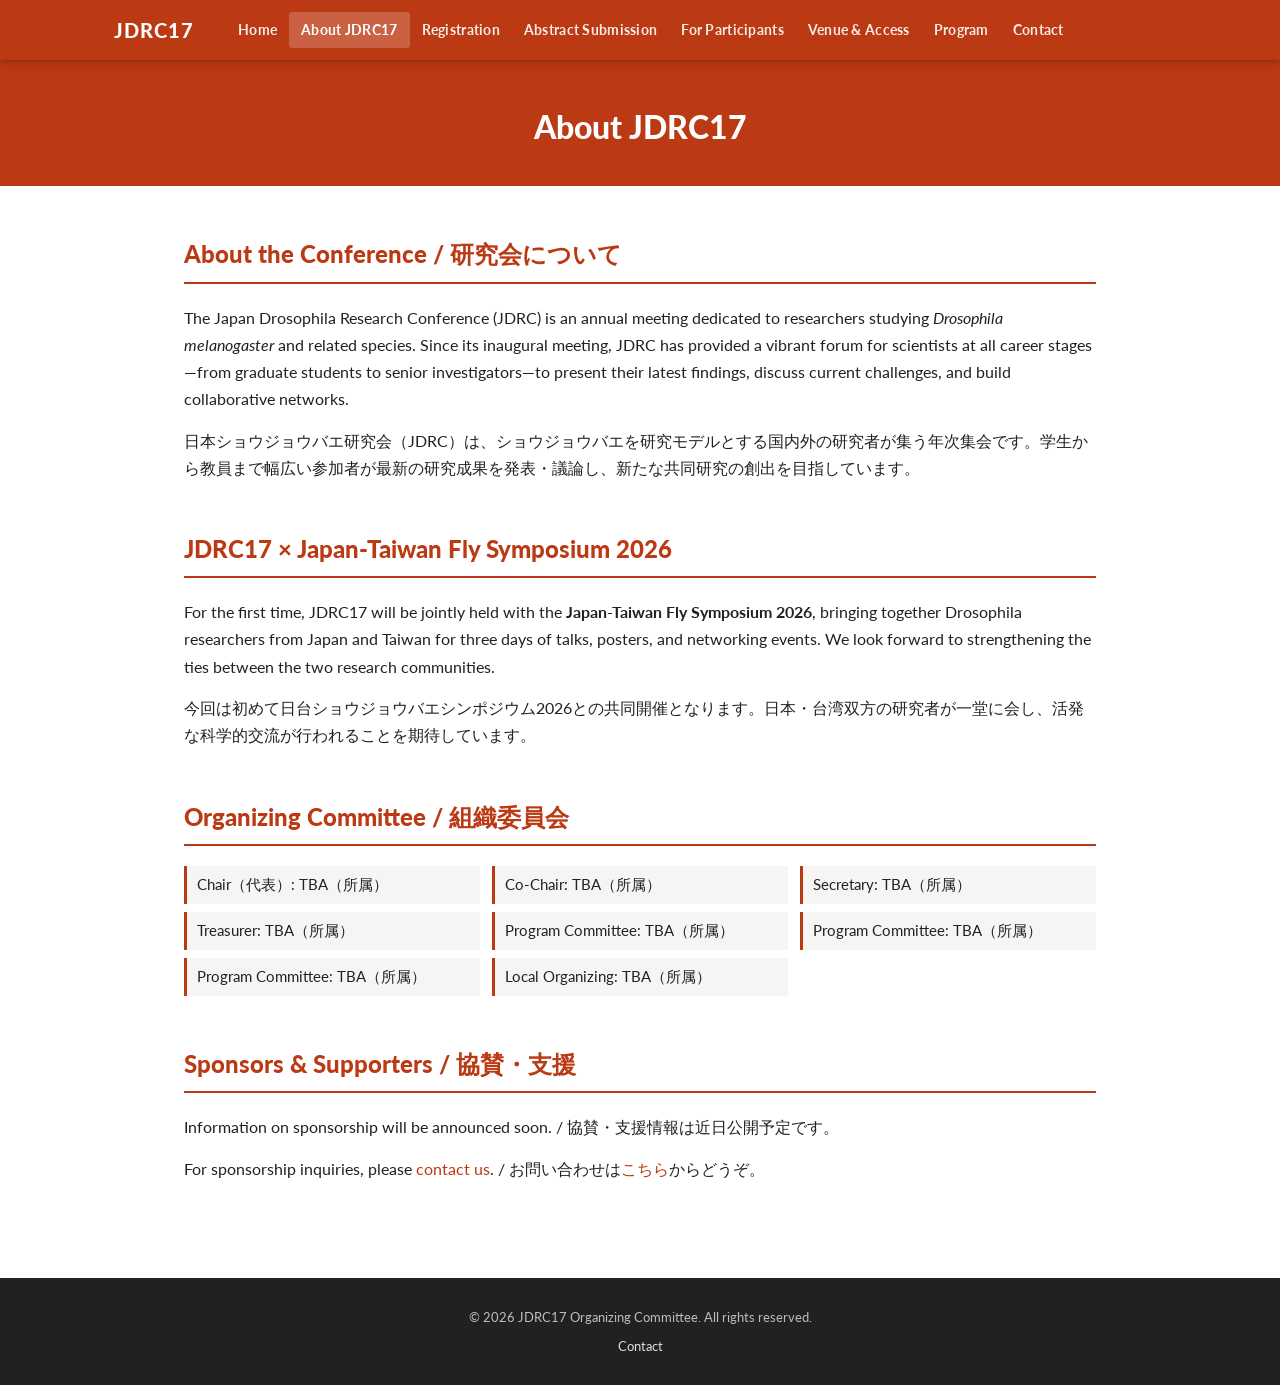
==== about.html @ d79b8429 "feat: web siteの初期構成を追加" ====
<!DOCTYPE html>
<html lang="ja">
<head>
  <meta charset="UTF-8">
  <meta name="viewport" content="width=device-width, initial-scale=1.0">
  <title>About JDRC17 – 第17回 日本ショウジョウバエ研究会</title>
  <link rel="stylesheet" href="style.css">
</head>
<body>

<nav>
  <div class="nav-inner">
    <span class="nav-logo">JDRC17</span>
    <ul class="nav-links" id="navLinks">
      <li><a href="index.html">Home</a></li>
      <li><a href="about.html" class="active">About JDRC17</a></li>
      <li><a href="registration.html">Registration</a></li>
      <li><a href="abstract.html">Abstract Submission</a></li>
      <li><a href="participants.html">For Participants</a></li>
      <li><a href="venue.html">Venue &amp; Access</a></li>
      <li><a href="program.html">Program</a></li>
      <li><a href="contact.html">Contact</a></li>
    </ul>
    <div class="nav-toggle" id="navToggle" aria-label="メニュー">
      <span></span><span></span><span></span>
    </div>
  </div>
</nav>

<div class="page-hero">
  <h1>About JDRC17</h1>
</div>

<main class="container">

  <section class="section-block">
    <h2 class="section-title">About the Conference / 研究会について</h2>
    <p>
      The Japan Drosophila Research Conference (JDRC) is an annual meeting dedicated to researchers studying <em>Drosophila melanogaster</em> and related species.
      Since its inaugural meeting, JDRC has provided a vibrant forum for scientists at all career stages—from graduate students to senior investigators—to present their latest findings, discuss current challenges, and build collaborative networks.
    </p>
    <p>
      日本ショウジョウバエ研究会（JDRC）は、ショウジョウバエを研究モデルとする国内外の研究者が集う年次集会です。学生から教員まで幅広い参加者が最新の研究成果を発表・議論し、新たな共同研究の創出を目指しています。
    </p>
  </section>

  <section class="section-block">
    <h2 class="section-title">JDRC17 × Japan-Taiwan Fly Symposium 2026</h2>
    <p>
      For the first time, JDRC17 will be jointly held with the <strong>Japan-Taiwan Fly Symposium 2026</strong>, bringing together Drosophila researchers from Japan and Taiwan for three days of talks, posters, and networking events.
      We look forward to strengthening the ties between the two research communities.
    </p>
    <p>
      今回は初めて日台ショウジョウバエシンポジウム2026との共同開催となります。日本・台湾双方の研究者が一堂に会し、活発な科学的交流が行われることを期待しています。
    </p>
  </section>

  <section class="section-block">
    <h2 class="section-title">Organizing Committee / 組織委員会</h2>
    <ul class="organizers-list">
      <li>Chair（代表）: TBA（所属）</li>
      <li>Co-Chair: TBA（所属）</li>
      <li>Secretary: TBA（所属）</li>
      <li>Treasurer: TBA（所属）</li>
      <li>Program Committee: TBA（所属）</li>
      <li>Program Committee: TBA（所属）</li>
      <li>Program Committee: TBA（所属）</li>
      <li>Local Organizing: TBA（所属）</li>
    </ul>
  </section>

  <section class="section-block">
    <h2 class="section-title">Sponsors &amp; Supporters / 協賛・支援</h2>
    <p>Information on sponsorship will be announced soon. / 協賛・支援情報は近日公開予定です。</p>
    <p>For sponsorship inquiries, please <a href="contact.html">contact us</a>. / お問い合わせは<a href="contact.html">こちら</a>からどうぞ。</p>
  </section>

</main>

<footer>
  <p>&copy; 2026 JDRC17 Organizing Committee. All rights reserved.</p>
  <p style="margin-top:.4rem;"><a href="contact.html">Contact</a></p>
</footer>

<script>
  document.getElementById('navToggle').addEventListener('click', function() {
    document.getElementById('navLinks').classList.toggle('open');
  });
</script>
</body>
</html>
---- style.css ----
/* ===== Base ===== */
@import url('https://fonts.googleapis.com/css2?family=Lato:wght@300;400;700;900&display=swap');

*, *::before, *::after { box-sizing: border-box; margin: 0; padding: 0; }

:root {
  --primary: #BB3913;
  --primary-dark: #8e2a0e;
  --text: #212121;
  --text-light: #555;
  --bg: #fff;
  --bg-light: #f7f5f4;
  --border: #e0d8d5;
  --nav-height: 60px;
}

html { scroll-behavior: smooth; }

body {
  font-family: 'Lato', sans-serif;
  color: var(--text);
  background: var(--bg);
  line-height: 1.7;
}

a { color: var(--primary); text-decoration: none; }
a:hover { text-decoration: underline; }

/* ===== Navigation ===== */
nav {
  position: sticky;
  top: 0;
  z-index: 100;
  background: var(--primary);
  height: var(--nav-height);
  display: flex;
  align-items: center;
  box-shadow: 0 2px 8px rgba(0,0,0,.25);
}

.nav-inner {
  max-width: 1100px;
  width: 100%;
  margin: 0 auto;
  padding: 0 1.5rem;
  display: flex;
  align-items: center;
  gap: 0;
}

.nav-logo {
  font-weight: 900;
  font-size: 1.25rem;
  color: #fff;
  letter-spacing: .05em;
  white-space: nowrap;
  margin-right: 2rem;
}

.nav-links {
  display: flex;
  list-style: none;
  gap: 0;
  flex-wrap: wrap;
}

.nav-links a {
  display: block;
  color: rgba(255,255,255,.9);
  padding: .4rem .75rem;
  font-size: .88rem;
  font-weight: 700;
  letter-spacing: .02em;
  transition: background .15s;
  border-radius: 3px;
}

.nav-links a:hover,
.nav-links a.active {
  background: rgba(255,255,255,.2);
  color: #fff;
  text-decoration: none;
}

/* hamburger */
.nav-toggle {
  display: none;
  flex-direction: column;
  gap: 5px;
  cursor: pointer;
  margin-left: auto;
  padding: .5rem;
}
.nav-toggle span {
  display: block;
  width: 24px;
  height: 2px;
  background: #fff;
  transition: .3s;
}

/* ===== Hero ===== */
.hero {
  background: linear-gradient(135deg, #f4ece8 0%, #fff 60%);
  border-bottom: 3px solid var(--primary);
  padding: 4rem 1.5rem 3.5rem;
  text-align: center;
}

.hero-badge {
  display: inline-block;
  background: var(--primary);
  color: #fff;
  font-size: .8rem;
  font-weight: 700;
  letter-spacing: .1em;
  text-transform: uppercase;
  padding: .3rem .9rem;
  border-radius: 2px;
  margin-bottom: 1.25rem;
}

.hero h1 {
  font-size: clamp(1.6rem, 4vw, 2.6rem);
  font-weight: 900;
  color: var(--primary);
  line-height: 1.25;
  margin-bottom: .5rem;
}

.hero h1 span {
  display: block;
  font-size: clamp(1rem, 2.5vw, 1.5rem);
  color: var(--text);
  font-weight: 400;
  margin-top: .25rem;
}

.hero-sub {
  font-size: 1.05rem;
  color: var(--text-light);
  margin-top: .75rem;
  font-style: italic;
}

.hero-info {
  display: flex;
  flex-wrap: wrap;
  justify-content: center;
  gap: 1.25rem;
  margin-top: 2rem;
}

.hero-info-card {
  background: #fff;
  border: 1px solid var(--border);
  border-top: 4px solid var(--primary);
  border-radius: 4px;
  padding: 1rem 1.5rem;
  min-width: 220px;
  max-width: 320px;
  text-align: left;
}

.hero-info-card .label {
  font-size: .75rem;
  font-weight: 700;
  letter-spacing: .08em;
  text-transform: uppercase;
  color: var(--primary);
  margin-bottom: .3rem;
}

.hero-info-card .value {
  font-size: .95rem;
  font-weight: 700;
  color: var(--text);
  line-height: 1.4;
}

.hero-info-card .value-ja {
  font-size: .85rem;
  color: var(--text-light);
  margin-top: .2rem;
}

/* ===== Page Container ===== */
.container {
  max-width: 960px;
  margin: 0 auto;
  padding: 3rem 1.5rem;
}

/* ===== Section Headings ===== */
h2.section-title {
  font-size: 1.5rem;
  font-weight: 900;
  color: var(--primary);
  border-bottom: 2px solid var(--primary);
  padding-bottom: .4rem;
  margin-bottom: 1.25rem;
}

h3.subsection-title {
  font-size: 1.1rem;
  font-weight: 700;
  color: var(--text);
  margin: 1.5rem 0 .6rem;
}

/* ===== Info Sections ===== */
.section-block {
  margin-bottom: 3rem;
}

.section-block p {
  margin-bottom: .9rem;
  color: var(--text);
}

/* ===== Important Dates Table ===== */
.dates-table {
  width: 100%;
  border-collapse: collapse;
  margin-top: .75rem;
}

.dates-table th,
.dates-table td {
  padding: .65rem 1rem;
  border: 1px solid var(--border);
  text-align: left;
  font-size: .93rem;
}

.dates-table th {
  background: var(--primary);
  color: #fff;
  font-weight: 700;
}

.dates-table tr:nth-child(even) td {
  background: var(--bg-light);
}

/* ===== Invited Speakers ===== */
.speakers-grid {
  display: grid;
  grid-template-columns: repeat(auto-fill, minmax(220px, 1fr));
  gap: 1.25rem;
  margin-top: .75rem;
}

.speaker-card {
  background: var(--bg-light);
  border: 1px solid var(--border);
  border-radius: 4px;
  padding: 1rem 1.25rem;
}

.speaker-card .name {
  font-weight: 700;
  font-size: .98rem;
  color: var(--text);
}

.speaker-card .affil {
  font-size: .83rem;
  color: var(--text-light);
  margin-top: .2rem;
}

/* ===== Organizers ===== */
.organizers-list {
  list-style: none;
  display: grid;
  grid-template-columns: repeat(auto-fill, minmax(260px, 1fr));
  gap: .5rem .75rem;
}

.organizers-list li {
  font-size: .93rem;
  padding: .4rem .6rem;
  border-left: 3px solid var(--primary);
  background: var(--bg-light);
}

/* ===== Alert Box ===== */
.alert {
  background: #fff8f6;
  border: 1px solid #f0c5b5;
  border-left: 4px solid var(--primary);
  border-radius: 3px;
  padding: 1rem 1.25rem;
  margin-bottom: 1.5rem;
  font-size: .93rem;
}

/* ===== Button ===== */
.btn {
  display: inline-block;
  background: var(--primary);
  color: #fff !important;
  font-weight: 700;
  padding: .65rem 1.6rem;
  border-radius: 3px;
  font-size: .93rem;
  transition: background .15s;
  text-decoration: none !important;
  margin-top: .5rem;
}

.btn:hover { background: var(--primary-dark); }

/* ===== Page Hero (inner pages) ===== */
.page-hero {
  background: var(--primary);
  color: #fff;
  padding: 2.5rem 1.5rem 2rem;
  text-align: center;
}

.page-hero h1 {
  font-size: clamp(1.4rem, 3vw, 2rem);
  font-weight: 900;
}

/* ===== Contact ===== */
.contact-grid {
  display: grid;
  grid-template-columns: repeat(auto-fill, minmax(280px, 1fr));
  gap: 1.5rem;
}

.contact-card {
  background: var(--bg-light);
  border: 1px solid var(--border);
  border-radius: 4px;
  padding: 1.25rem;
}

.contact-card .role {
  font-size: .8rem;
  font-weight: 700;
  text-transform: uppercase;
  letter-spacing: .07em;
  color: var(--primary);
  margin-bottom: .3rem;
}

/* ===== Footer ===== */
footer {
  background: var(--text);
  color: rgba(255,255,255,.7);
  text-align: center;
  padding: 1.75rem 1.5rem;
  font-size: .82rem;
}

footer a { color: rgba(255,255,255,.85); }

/* ===== Responsive ===== */
@media (max-width: 680px) {
  .nav-links { display: none; flex-direction: column; background: var(--primary-dark); position: absolute; top: var(--nav-height); left: 0; right: 0; padding: .5rem 0; }
  .nav-links.open { display: flex; }
  .nav-toggle { display: flex; }
  .nav-inner { position: relative; }
  .hero-info-card { min-width: 100%; }
}
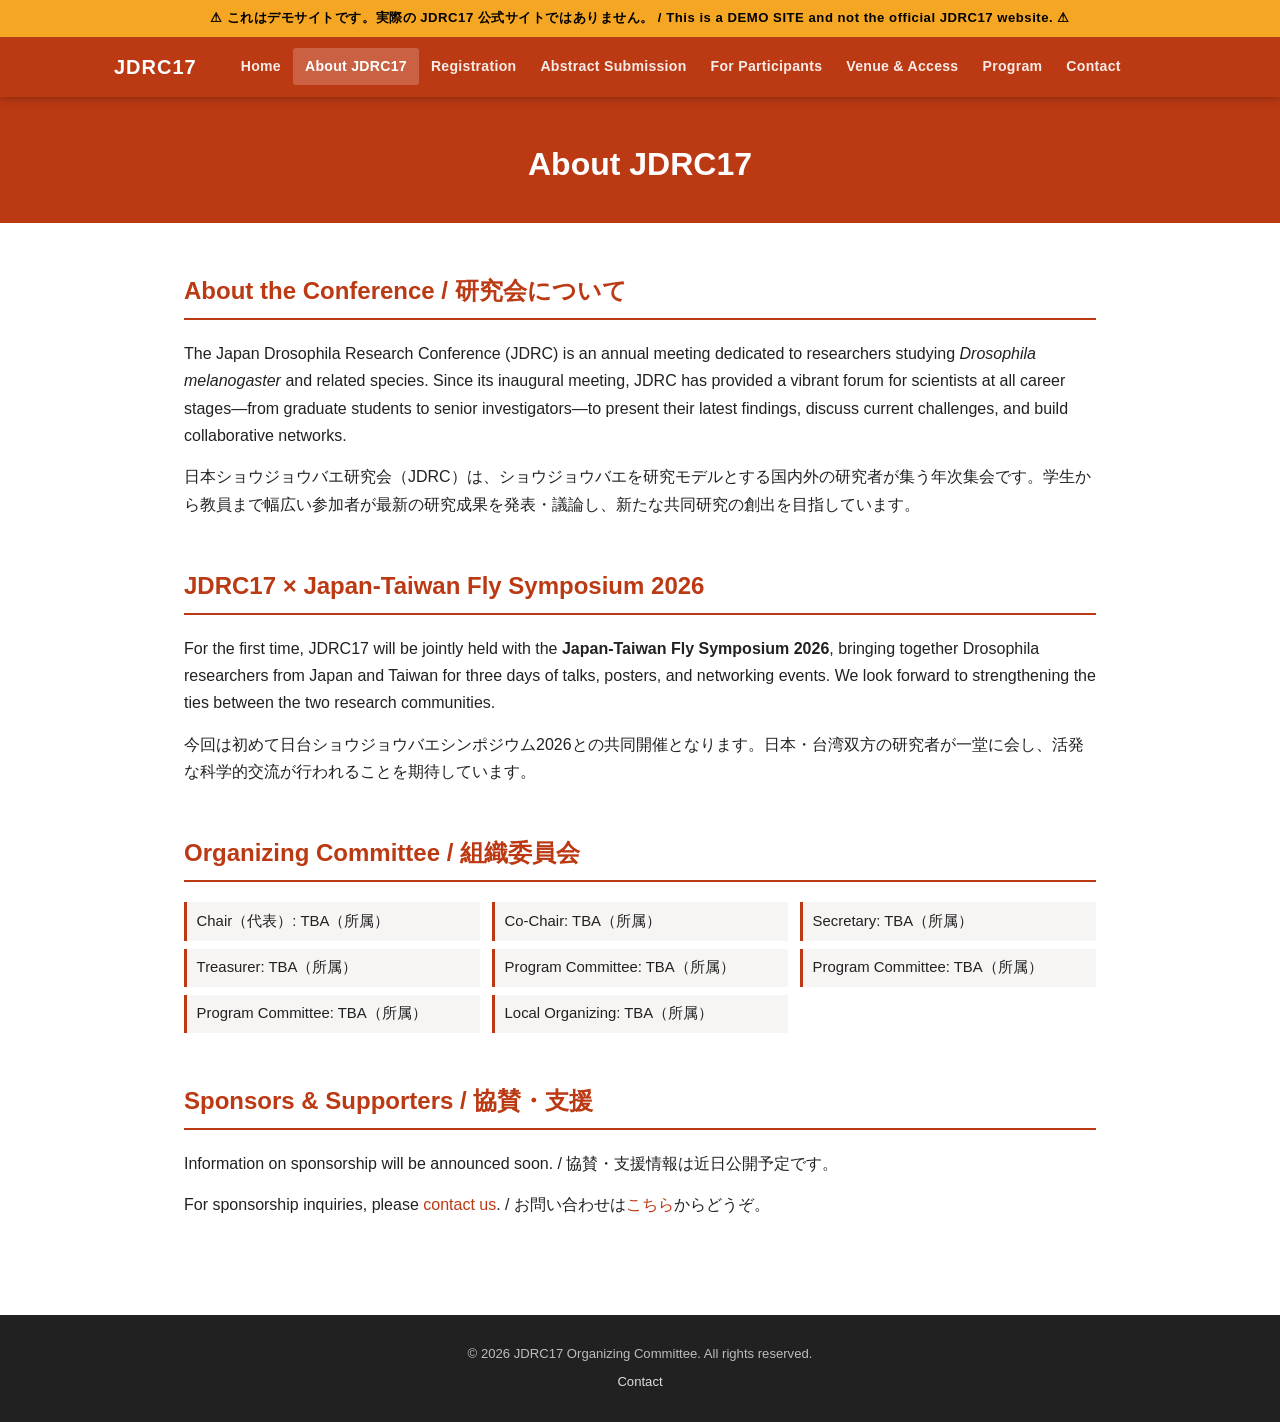
==== commit 58fbdd30: "feat: JDRC17デモサイトを追加（検索エンジン除外設定含む） - 全8ページのHTMLとCSS（JDRC17カンファレンスサイト）を追加 - robots.txtでクローラーを全ブロック - " ====
--- a/about.html
+++ b/about.html
@@ -3,10 +3,12 @@
 <head>
   <meta charset="UTF-8">
   <meta name="viewport" content="width=device-width, initial-scale=1.0">
+  <meta name="robots" content="noindex, nofollow">
   <title>About JDRC17 – 第17回 日本ショウジョウバエ研究会</title>
   <link rel="stylesheet" href="style.css">
 </head>
 <body>
+<div class="demo-banner">⚠ これはデモサイトです。実際の JDRC17 公式サイトではありません。 / This is a DEMO SITE and not the official JDRC17 website. ⚠</div>
 
 <nav>
   <div class="nav-inner">
--- a/style.css
+++ b/style.css
@@ -1,3 +1,17 @@
+/* ===== Demo Banner ===== */
+.demo-banner {
+  background: #f5a623;
+  color: #000;
+  text-align: center;
+  padding: .45rem 1rem;
+  font-size: .82rem;
+  font-weight: 700;
+  letter-spacing: .04em;
+  position: sticky;
+  top: 0;
+  z-index: 200;
+}
+
 /* ===== Base ===== */
 @import url('https://fonts.googleapis.com/css2?family=Lato:wght@300;400;700;900&display=swap');
 
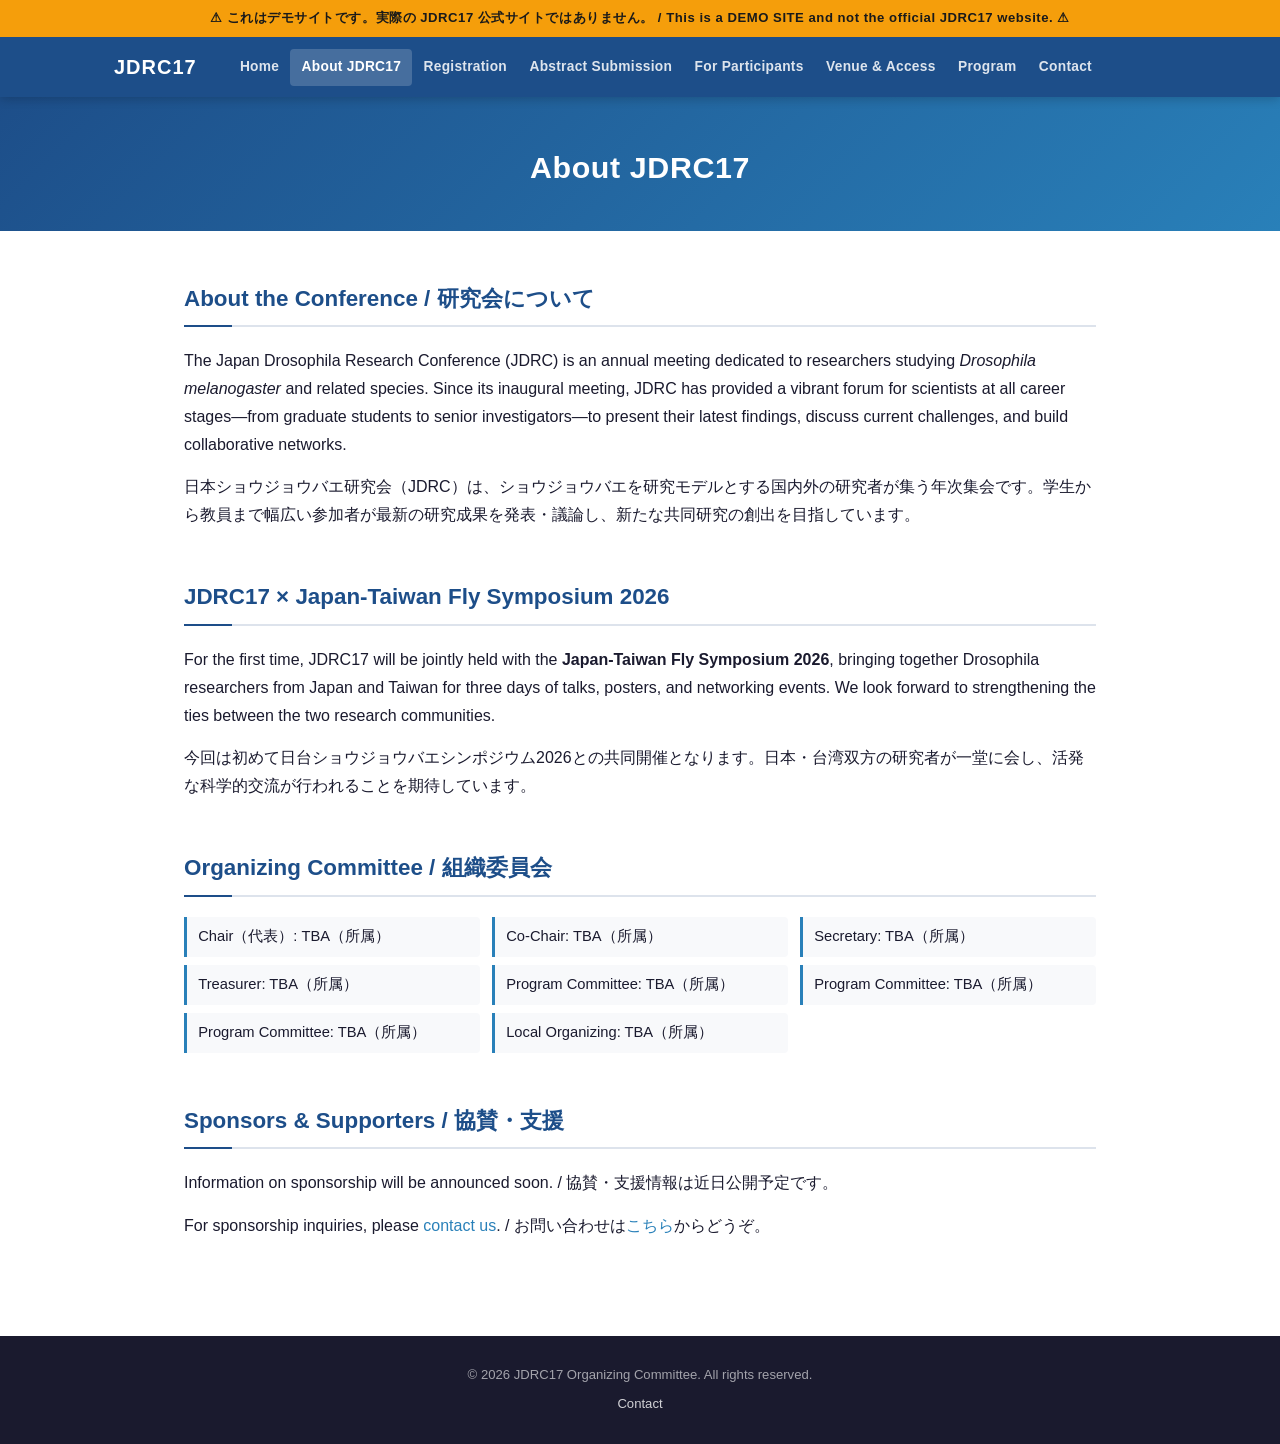
==== commit 50f66bf0: "fix: Google tag を <head> 直後（最初）に移動 Co-Authored-By: Claude Sonnet 4.6 <noreply@anthropic.com>" ====
--- a/about.html
+++ b/about.html
@@ -1,6 +1,15 @@
 <!DOCTYPE html>
 <html lang="ja">
 <head>
+<!-- Google tag (gtag.js) -->
+<script async src="https://www.googletagmanager.com/gtag/js?id=G-LBCGRK3BX6"></script>
+<script>
+  window.dataLayer = window.dataLayer || [];
+  function gtag(){dataLayer.push(arguments);}
+  gtag('js', new Date());
+
+  gtag('config', 'G-LBCGRK3BX6');
+</script>
   <meta charset="UTF-8">
   <meta name="viewport" content="width=device-width, initial-scale=1.0">
   <meta name="robots" content="noindex, nofollow">
--- a/style.css
+++ b/style.css
@@ -1,7 +1,7 @@
 /* ===== Demo Banner ===== */
 .demo-banner {
-  background: #f5a623;
-  color: #000;
+  background: #f59e0b;
+  color: #1a1a1a;
   text-align: center;
   padding: .45rem 1rem;
   font-size: .82rem;
@@ -18,13 +18,15 @@
 *, *::before, *::after { box-sizing: border-box; margin: 0; padding: 0; }
 
 :root {
-  --primary: #BB3913;
-  --primary-dark: #8e2a0e;
-  --text: #212121;
-  --text-light: #555;
+  --primary: #1d4e89;
+  --primary-dark: #153768;
+  --primary-light: #e8eef7;
+  --accent: #2980b9;
+  --text: #1a1a2e;
+  --text-light: #4a5568;
   --bg: #fff;
-  --bg-light: #f7f5f4;
-  --border: #e0d8d5;
+  --bg-light: #f8f9fb;
+  --border: #dde3ec;
   --nav-height: 60px;
 }
 
@@ -34,11 +36,11 @@
   font-family: 'Lato', sans-serif;
   color: var(--text);
   background: var(--bg);
-  line-height: 1.7;
-}
-
-a { color: var(--primary); text-decoration: none; }
-a:hover { text-decoration: underline; }
+  line-height: 1.75;
+}
+
+a { color: var(--accent); text-decoration: none; }
+a:hover { text-decoration: underline; color: var(--primary); }
 
 /* ===== Navigation ===== */
 nav {
@@ -49,7 +51,7 @@
   height: var(--nav-height);
   display: flex;
   align-items: center;
-  box-shadow: 0 2px 8px rgba(0,0,0,.25);
+  box-shadow: 0 2px 10px rgba(0,0,0,.2);
 }
 
 .nav-inner {
@@ -59,7 +61,6 @@
   padding: 0 1.5rem;
   display: flex;
   align-items: center;
-  gap: 0;
 }
 
 .nav-logo {
@@ -74,24 +75,23 @@
 .nav-links {
   display: flex;
   list-style: none;
-  gap: 0;
   flex-wrap: wrap;
 }
 
 .nav-links a {
   display: block;
-  color: rgba(255,255,255,.9);
-  padding: .4rem .75rem;
-  font-size: .88rem;
+  color: rgba(255,255,255,.85);
+  padding: .4rem .7rem;
+  font-size: .86rem;
   font-weight: 700;
   letter-spacing: .02em;
-  transition: background .15s;
-  border-radius: 3px;
+  transition: background .15s, color .15s;
+  border-radius: 4px;
 }
 
 .nav-links a:hover,
 .nav-links a.active {
-  background: rgba(255,255,255,.2);
+  background: rgba(255,255,255,.18);
   color: #fff;
   text-decoration: none;
 }
@@ -115,9 +115,9 @@
 
 /* ===== Hero ===== */
 .hero {
-  background: linear-gradient(135deg, #f4ece8 0%, #fff 60%);
-  border-bottom: 3px solid var(--primary);
-  padding: 4rem 1.5rem 3.5rem;
+  background: linear-gradient(160deg, #e8eef7 0%, #f8f9fb 50%, #fff 100%);
+  border-bottom: 4px solid var(--primary);
+  padding: 4.5rem 1.5rem 4rem;
   text-align: center;
 }
 
@@ -125,17 +125,17 @@
   display: inline-block;
   background: var(--primary);
   color: #fff;
-  font-size: .8rem;
-  font-weight: 700;
-  letter-spacing: .1em;
+  font-size: .78rem;
+  font-weight: 700;
+  letter-spacing: .12em;
   text-transform: uppercase;
-  padding: .3rem .9rem;
-  border-radius: 2px;
-  margin-bottom: 1.25rem;
+  padding: .3rem 1rem;
+  border-radius: 20px;
+  margin-bottom: 1.5rem;
 }
 
 .hero h1 {
-  font-size: clamp(1.6rem, 4vw, 2.6rem);
+  font-size: clamp(1.55rem, 3.8vw, 2.5rem);
   font-weight: 900;
   color: var(--primary);
   line-height: 1.25;
@@ -144,16 +144,16 @@
 
 .hero h1 span {
   display: block;
-  font-size: clamp(1rem, 2.5vw, 1.5rem);
-  color: var(--text);
+  font-size: clamp(.95rem, 2.2vw, 1.35rem);
+  color: var(--text-light);
   font-weight: 400;
-  margin-top: .25rem;
+  margin-top: .4rem;
 }
 
 .hero-sub {
-  font-size: 1.05rem;
+  font-size: 1rem;
   color: var(--text-light);
-  margin-top: .75rem;
+  margin-top: .9rem;
   font-style: italic;
 }
 
@@ -162,40 +162,41 @@
   flex-wrap: wrap;
   justify-content: center;
   gap: 1.25rem;
-  margin-top: 2rem;
+  margin-top: 2.5rem;
 }
 
 .hero-info-card {
   background: #fff;
   border: 1px solid var(--border);
   border-top: 4px solid var(--primary);
-  border-radius: 4px;
-  padding: 1rem 1.5rem;
+  border-radius: 6px;
+  padding: 1.1rem 1.6rem;
   min-width: 220px;
   max-width: 320px;
   text-align: left;
+  box-shadow: 0 2px 8px rgba(29,78,137,.07);
 }
 
 .hero-info-card .label {
-  font-size: .75rem;
-  font-weight: 700;
-  letter-spacing: .08em;
+  font-size: .72rem;
+  font-weight: 700;
+  letter-spacing: .1em;
   text-transform: uppercase;
-  color: var(--primary);
-  margin-bottom: .3rem;
+  color: var(--accent);
+  margin-bottom: .35rem;
 }
 
 .hero-info-card .value {
   font-size: .95rem;
   font-weight: 700;
   color: var(--text);
-  line-height: 1.4;
+  line-height: 1.45;
 }
 
 .hero-info-card .value-ja {
-  font-size: .85rem;
+  font-size: .84rem;
   color: var(--text-light);
-  margin-top: .2rem;
+  margin-top: .25rem;
 }
 
 /* ===== Page Container ===== */
@@ -207,19 +208,32 @@
 
 /* ===== Section Headings ===== */
 h2.section-title {
-  font-size: 1.5rem;
+  font-size: 1.4rem;
   font-weight: 900;
   color: var(--primary);
-  border-bottom: 2px solid var(--primary);
-  padding-bottom: .4rem;
+  padding-bottom: .45rem;
   margin-bottom: 1.25rem;
+  border-bottom: 2px solid var(--border);
+  position: relative;
+}
+
+h2.section-title::after {
+  content: '';
+  position: absolute;
+  left: 0;
+  bottom: -2px;
+  width: 48px;
+  height: 2px;
+  background: var(--primary);
 }
 
 h3.subsection-title {
-  font-size: 1.1rem;
+  font-size: 1.05rem;
   font-weight: 700;
   color: var(--text);
-  margin: 1.5rem 0 .6rem;
+  margin: 1.6rem 0 .6rem;
+  padding-left: .75rem;
+  border-left: 3px solid var(--accent);
 }
 
 /* ===== Info Sections ===== */
@@ -232,19 +246,19 @@
   color: var(--text);
 }
 
-/* ===== Important Dates Table ===== */
+/* ===== Tables ===== */
 .dates-table {
   width: 100%;
   border-collapse: collapse;
   margin-top: .75rem;
+  font-size: .93rem;
 }
 
 .dates-table th,
 .dates-table td {
-  padding: .65rem 1rem;
+  padding: .7rem 1.1rem;
   border: 1px solid var(--border);
   text-align: left;
-  font-size: .93rem;
 }
 
 .dates-table th {
@@ -261,25 +275,25 @@
 .speakers-grid {
   display: grid;
   grid-template-columns: repeat(auto-fill, minmax(220px, 1fr));
-  gap: 1.25rem;
+  gap: 1.1rem;
   margin-top: .75rem;
 }
 
 .speaker-card {
   background: var(--bg-light);
   border: 1px solid var(--border);
-  border-radius: 4px;
-  padding: 1rem 1.25rem;
+  border-radius: 6px;
+  padding: 1rem 1.2rem;
 }
 
 .speaker-card .name {
   font-weight: 700;
-  font-size: .98rem;
+  font-size: .97rem;
   color: var(--text);
 }
 
 .speaker-card .affil {
-  font-size: .83rem;
+  font-size: .82rem;
   color: var(--text-light);
   margin-top: .2rem;
 }
@@ -293,21 +307,23 @@
 }
 
 .organizers-list li {
-  font-size: .93rem;
-  padding: .4rem .6rem;
-  border-left: 3px solid var(--primary);
+  font-size: .92rem;
+  padding: .45rem .7rem;
+  border-left: 3px solid var(--accent);
   background: var(--bg-light);
+  border-radius: 0 4px 4px 0;
 }
 
 /* ===== Alert Box ===== */
 .alert {
-  background: #fff8f6;
-  border: 1px solid #f0c5b5;
-  border-left: 4px solid var(--primary);
-  border-radius: 3px;
+  background: var(--primary-light);
+  border: 1px solid #c1d0e8;
+  border-left: 4px solid var(--accent);
+  border-radius: 4px;
   padding: 1rem 1.25rem;
   margin-bottom: 1.5rem;
   font-size: .93rem;
+  color: var(--primary-dark);
 }
 
 /* ===== Button ===== */
@@ -316,27 +332,32 @@
   background: var(--primary);
   color: #fff !important;
   font-weight: 700;
-  padding: .65rem 1.6rem;
-  border-radius: 3px;
+  padding: .7rem 1.8rem;
+  border-radius: 4px;
   font-size: .93rem;
-  transition: background .15s;
+  transition: background .15s, transform .1s;
   text-decoration: none !important;
   margin-top: .5rem;
-}
-
-.btn:hover { background: var(--primary-dark); }
+  box-shadow: 0 2px 6px rgba(29,78,137,.25);
+}
+
+.btn:hover {
+  background: var(--primary-dark);
+  transform: translateY(-1px);
+}
 
 /* ===== Page Hero (inner pages) ===== */
 .page-hero {
-  background: var(--primary);
+  background: linear-gradient(135deg, var(--primary) 0%, var(--accent) 100%);
   color: #fff;
-  padding: 2.5rem 1.5rem 2rem;
+  padding: 2.75rem 1.5rem 2.25rem;
   text-align: center;
 }
 
 .page-hero h1 {
-  font-size: clamp(1.4rem, 3vw, 2rem);
+  font-size: clamp(1.35rem, 3vw, 1.9rem);
   font-weight: 900;
+  letter-spacing: .02em;
 }
 
 /* ===== Contact ===== */
@@ -349,33 +370,43 @@
 .contact-card {
   background: var(--bg-light);
   border: 1px solid var(--border);
-  border-radius: 4px;
+  border-radius: 6px;
   padding: 1.25rem;
 }
 
 .contact-card .role {
-  font-size: .8rem;
+  font-size: .75rem;
   font-weight: 700;
   text-transform: uppercase;
-  letter-spacing: .07em;
-  color: var(--primary);
-  margin-bottom: .3rem;
+  letter-spacing: .08em;
+  color: var(--accent);
+  margin-bottom: .35rem;
 }
 
 /* ===== Footer ===== */
 footer {
-  background: var(--text);
-  color: rgba(255,255,255,.7);
+  background: #1a1a2e;
+  color: rgba(255,255,255,.6);
   text-align: center;
   padding: 1.75rem 1.5rem;
   font-size: .82rem;
 }
 
-footer a { color: rgba(255,255,255,.85); }
+footer a { color: rgba(255,255,255,.8); }
+footer a:hover { color: #fff; }
 
 /* ===== Responsive ===== */
 @media (max-width: 680px) {
-  .nav-links { display: none; flex-direction: column; background: var(--primary-dark); position: absolute; top: var(--nav-height); left: 0; right: 0; padding: .5rem 0; }
+  .nav-links {
+    display: none;
+    flex-direction: column;
+    background: var(--primary-dark);
+    position: absolute;
+    top: var(--nav-height);
+    left: 0; right: 0;
+    padding: .5rem 0;
+    box-shadow: 0 4px 12px rgba(0,0,0,.2);
+  }
   .nav-links.open { display: flex; }
   .nav-toggle { display: flex; }
   .nav-inner { position: relative; }
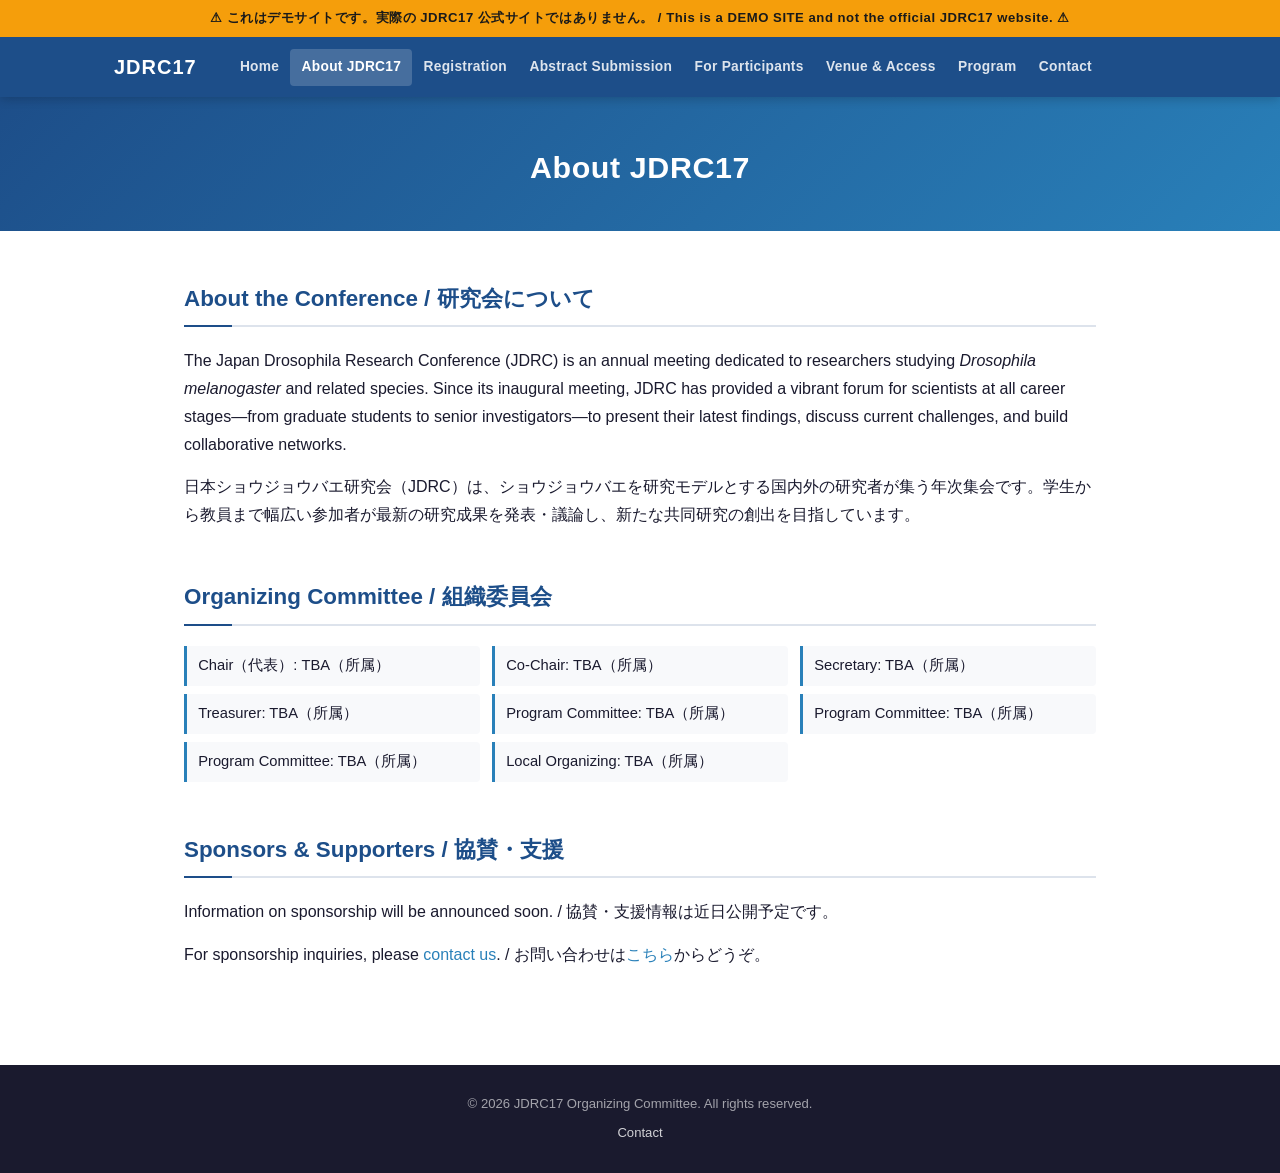
==== commit 5fc80185: "fix: 台湾との共同開催に関する記述をすべて削除 Co-Authored-By: Claude Sonnet 4.6 <noreply@anthropic.com>" ====
--- a/about.html
+++ b/about.html
@@ -56,17 +56,6 @@
   </section>
 
   <section class="section-block">
-    <h2 class="section-title">JDRC17 × Japan-Taiwan Fly Symposium 2026</h2>
-    <p>
-      For the first time, JDRC17 will be jointly held with the <strong>Japan-Taiwan Fly Symposium 2026</strong>, bringing together Drosophila researchers from Japan and Taiwan for three days of talks, posters, and networking events.
-      We look forward to strengthening the ties between the two research communities.
-    </p>
-    <p>
-      今回は初めて日台ショウジョウバエシンポジウム2026との共同開催となります。日本・台湾双方の研究者が一堂に会し、活発な科学的交流が行われることを期待しています。
-    </p>
-  </section>
-
-  <section class="section-block">
     <h2 class="section-title">Organizing Committee / 組織委員会</h2>
     <ul class="organizers-list">
       <li>Chair（代表）: TBA（所属）</li>
